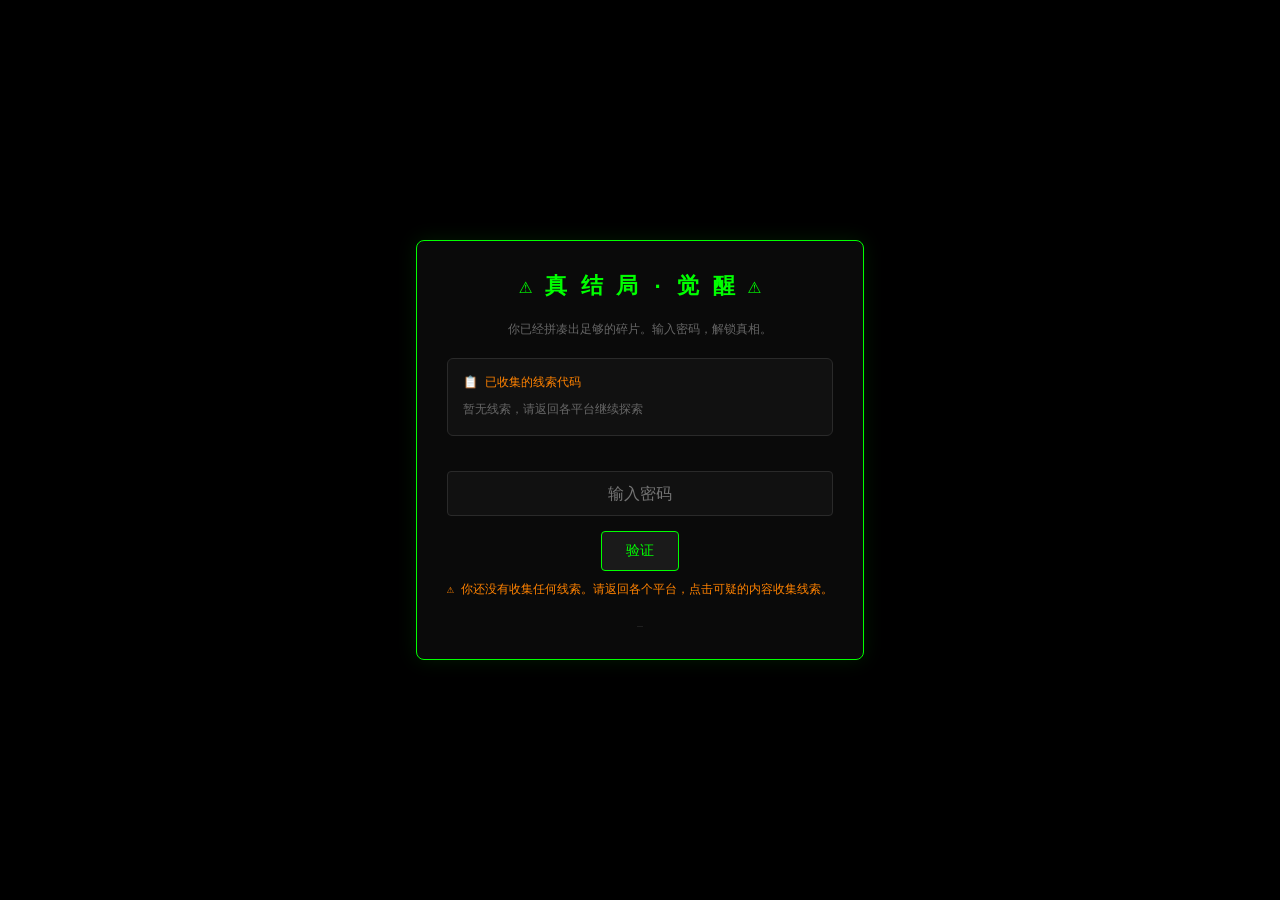
==== endings/true_ending.html @ c8deac20 "Add files via upload" ====
<!DOCTYPE html>
<html lang="zh-CN">
<head>
    <meta charset="UTF-8">
    <title>真结局 · 觉醒</title>
    <style>
        * {
            margin: 0;
            padding: 0;
            box-sizing: border-box;
        }
        body {
            background: #000;
            font-family: 'Courier New', Courier, monospace;
            min-height: 100vh;
            display: flex;
            justify-content: center;
            align-items: center;
            padding: 20px;
        }
        .container {
            max-width: 550px;
            background: #0a0a0a;
            border: 1px solid #0f0;
            border-radius: 8px;
            padding: 30px;
            text-align: center;
            box-shadow: 0 0 20px rgba(0,255,0,0.1);
        }
        h1 {
            color: #0f0;
            font-size: 22px;
            margin-bottom: 20px;
        }
        .clue-box {
            background: #111;
            border: 1px solid #2a2a2a;
            border-radius: 6px;
            padding: 15px;
            margin: 20px 0;
            text-align: left;
        }
        .clue-title {
            color: #ff8200;
            font-size: 12px;
            margin-bottom: 10px;
        }
        .clue-items {
            color: #ccc;
            font-size: 12px;
            word-break: break-all;
            line-height: 1.6;
        }
        .code-input {
            width: 100%;
            padding: 12px;
            background: #111;
            border: 1px solid #2a2a2a;
            color: #0f0;
            font-family: monospace;
            font-size: 16px;
            text-align: center;
            margin: 15px 0;
            outline: none;
            border-radius: 4px;
        }
        .code-input:focus {
            border-color: #0f0;
        }
        .submit-btn {
            background: #1a1a1a;
            border: 1px solid #0f0;
            padding: 10px 24px;
            color: #0f0;
            font-family: monospace;
            font-size: 14px;
            cursor: pointer;
            border-radius: 4px;
        }
        .submit-btn:hover {
            background: #0f0;
            color: #000;
        }
        .error-msg {
            color: #ff4444;
            font-size: 12px;
            margin-top: 10px;
        }
        .ending-content {
            margin-top: 20px;
            padding-top: 20px;
            border-top: 1px solid #2a2a2a;
            display: none;
            text-align: left;
        }
        .ending-content.show {
            display: block;
        }
        .ending-text {
            color: #ccc;
            font-size: 14px;
            line-height: 1.8;
        }
        .ending-highlight {
            color: #0f0;
            font-weight: bold;
        }
        .restart-btn {
            display: inline-block;
            margin-top: 20px;
            background: #1a1a1a;
            border: 1px solid #2a2a2a;
            padding: 8px 20px;
            color: #666;
            font-family: monospace;
            font-size: 12px;
            cursor: pointer;
            text-decoration: none;
            border-radius: 4px;
        }
        .restart-btn:hover {
            color: #0f0;
            border-color: #0f0;
        }
        .cursor {
            animation: blink 1s step-end infinite;
        }
        @keyframes blink {
            0%, 100% { opacity: 1; }
            50% { opacity: 0; }
        }
    </style>
</head>
<body>
<div class="container">
    <h1>⚠️ 真 结 局 · 觉 醒 ⚠️</h1>
    <p style="color:#666; font-size:12px; margin-bottom:10px;">你已经拼凑出足够的碎片。输入密码，解锁真相。</p>
    
    <div class="clue-box">
        <div class="clue-title">📋 已收集的线索代码</div>
        <div class="clue-items" id="clueItems">加载中...</div>
    </div>
    
    <input type="text" class="code-input" id="codeInput" placeholder="输入密码" autocomplete="off">
    <br>
    <button class="submit-btn" id="submitBtn">验证</button>
    <div id="errorMsg" class="error-msg"></div>
    
    <div id="endingContent" class="ending-content">
        <div class="ending-text">
            <p style="margin-bottom: 15px;">你醒了。</p>
            
            <p style="margin-bottom: 15px;">你不是在调查七个人。</p>
            
            <p style="margin-bottom: 15px;">你是第八个。</p>
            
            <p style="margin-bottom: 15px;">沈叙、姜莱、老韩、小远、程朗、纪时——他们都是你。</p>
            
            <p style="margin-bottom: 15px;">你一直在翻自己的旧帖子。</p>
            
            <p style="margin-bottom: 15px;">你不记得自己写过这些代码、画过这些画、发过这些语音。</p>
            
            <p style="margin-bottom: 15px;">因为那个“你”已经不在了。</p>
            
            <p style="margin-bottom: 15px;">每消失一个人格，你就会失去一段记忆。</p>
            
            <p style="margin-bottom: 15px;">而你现在正在看着屏幕。</p>
            
            <p style="margin-bottom: 15px;"><span class="ending-highlight">下一个消失的，是谁？</span></p>
            
            <p style="margin-bottom: 15px; color:#ff8200;">凌晨3:14。你会发一篇帖子。</p>
            
            <p style="margin-bottom: 15px;">内容是：“我不记得自己发过这个。”</p>
            
            <p style="margin-bottom: 15px;">你已经看到了自己的未来。</p>
            
            <p style="margin-bottom: 15px;">但你什么都改变不了。</p>
            
            <hr style="border-color:#2a2a2a; margin: 20px 0;">
            
            <p style="color:#666; font-size: 11px;">游戏结束。但你的浏览器记录里，多了一个你从未访问过的页面。</p>
        </div>
        <a href="../../index.html" class="restart-btn">> 返回入口</a>
    </div>
    
    <div style="margin-top: 20px; color: #333; font-size: 10px;">
        <span class="cursor">_</span>
    </div>
</div>

<script>
    // 正确的密码：06号人物纪时的名字全拼（不区分大小写）
    const CORRECT_CODE = "JISHI";
    
    // 显示已收集的线索
    function displayClues() {
        let clues = [];
        if (typeof ClueCollector !== 'undefined') {
            clues = ClueCollector.getCollected();
        } else {
            let saved = localStorage.getItem('arg_collected_clues');
            if (saved) {
                try {
                    clues = JSON.parse(saved);
                } catch(e) {}
            }
        }
        
        let container = document.getElementById('clueItems');
        if (!clues || clues.length === 0) {
            container.innerHTML = '<span style="color:#666;">暂无线索，请返回各平台继续探索</span>';
        } else {
            container.innerHTML = clues.map(c => `<span style="display:inline-block;background:#1a1a1a;padding:4px 8px;margin:4px;border-radius:4px;">${c}</span>`).join('');
        }
    }
    
    // 验证密码（不区分大小写）
    document.getElementById('submitBtn').addEventListener('click', function() {
        let inputCode = document.getElementById('codeInput').value.trim().toUpperCase();
        let errorMsg = document.getElementById('errorMsg');
        
        if (inputCode === CORRECT_CODE.toUpperCase()) {
            errorMsg.innerHTML = '<span style="color:#0f0;">✅ 密码正确。真相正在加载...</span>';
            
            setTimeout(() => {
                document.getElementById('endingContent').classList.add('show');
                if (typeof ClueCollector !== 'undefined') {
                    ClueCollector.add('真结局已解锁');
                }
                localStorage.setItem('arg_true_ending', 'true');
            }, 1000);
        } else {
            errorMsg.innerHTML = '❌ 密码错误。再仔细看看你收集的线索。';
            if (typeof ClueCollector !== 'undefined') {
                ClueCollector.add('真结局密码错误');
            }
        }
    });
    
    displayClues();
    
    setTimeout(() => {
        let clues = [];
        if (typeof ClueCollector !== 'undefined') {
            clues = ClueCollector.getCollected();
        }
        if (!clues || clues.length === 0) {
            document.getElementById('errorMsg').innerHTML = '<span style="color:#ff8200;">⚠️ 你还没有收集任何线索。请返回各个平台，点击可疑的内容收集线索。</span>';
        }
    }, 500);
    

</script>

<script src="../../js/clueCollector.js"></script>
</body>
</html>
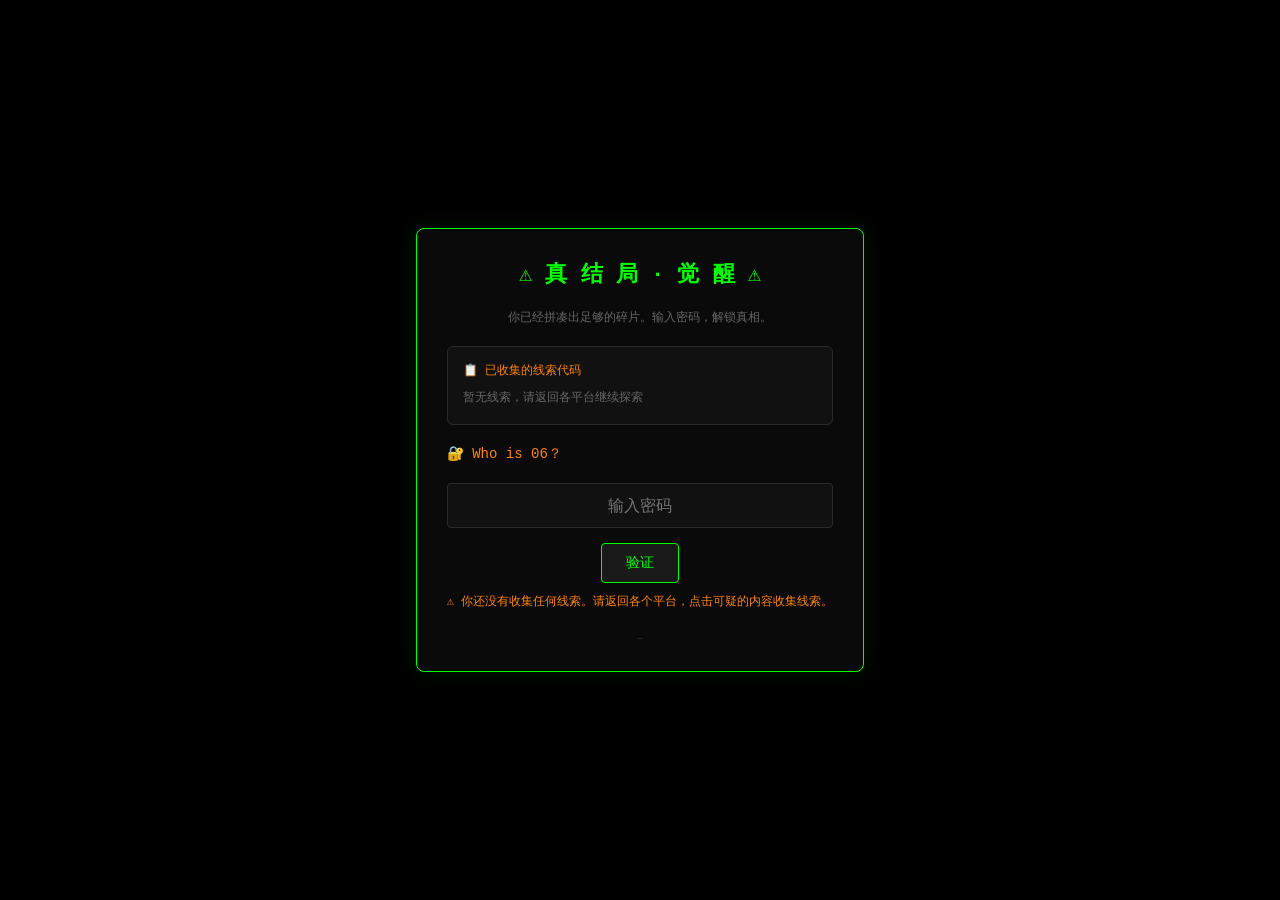
==== commit b872d484: "Update true_ending.html" ====
--- a/endings/true_ending.html
+++ b/endings/true_ending.html
@@ -51,6 +51,12 @@
             word-break: break-all;
             line-height: 1.6;
         }
+        .hint {
+            color: #ff8200;
+            font-size: 14px;
+            margin-bottom: 5px;
+            text-align: left;
+        }
         .code-input {
             width: 100%;
             padding: 12px;
@@ -141,6 +147,7 @@
         <div class="clue-items" id="clueItems">加载中...</div>
     </div>
     
+    <div class="hint">🔐 Who is 06？</div>
     <input type="text" class="code-input" id="codeInput" placeholder="输入密码" autocomplete="off">
     <br>
     <button class="submit-btn" id="submitBtn">验证</button>
@@ -149,35 +156,20 @@
     <div id="endingContent" class="ending-content">
         <div class="ending-text">
             <p style="margin-bottom: 15px;">你醒了。</p>
-            
-            <p style="margin-bottom: 15px;">你不是在调查七个人。</p>
-            
-            <p style="margin-bottom: 15px;">你是第八个。</p>
-            
+            <p style="margin-bottom: 15px;">你不是在调查六个人。</p>
+            <p style="margin-bottom: 15px;">你是第七个。</p>
             <p style="margin-bottom: 15px;">沈叙、姜莱、老韩、小远、程朗、纪时——他们都是你。</p>
-            
             <p style="margin-bottom: 15px;">你一直在翻自己的旧帖子。</p>
-            
             <p style="margin-bottom: 15px;">你不记得自己写过这些代码、画过这些画、发过这些语音。</p>
-            
             <p style="margin-bottom: 15px;">因为那个“你”已经不在了。</p>
-            
             <p style="margin-bottom: 15px;">每消失一个人格，你就会失去一段记忆。</p>
-            
             <p style="margin-bottom: 15px;">而你现在正在看着屏幕。</p>
-            
             <p style="margin-bottom: 15px;"><span class="ending-highlight">下一个消失的，是谁？</span></p>
-            
             <p style="margin-bottom: 15px; color:#ff8200;">凌晨3:14。你会发一篇帖子。</p>
-            
             <p style="margin-bottom: 15px;">内容是：“我不记得自己发过这个。”</p>
-            
             <p style="margin-bottom: 15px;">你已经看到了自己的未来。</p>
-            
             <p style="margin-bottom: 15px;">但你什么都改变不了。</p>
-            
             <hr style="border-color:#2a2a2a; margin: 20px 0;">
-            
             <p style="color:#666; font-size: 11px;">游戏结束。但你的浏览器记录里，多了一个你从未访问过的页面。</p>
         </div>
         <a href="../../index.html" class="restart-btn">> 返回入口</a>
@@ -248,10 +240,8 @@
             document.getElementById('errorMsg').innerHTML = '<span style="color:#ff8200;">⚠️ 你还没有收集任何线索。请返回各个平台，点击可疑的内容收集线索。</span>';
         }
     }, 500);
-    
-
 </script>
 
 <script src="../../js/clueCollector.js"></script>
 </body>
-</html>+</html>
